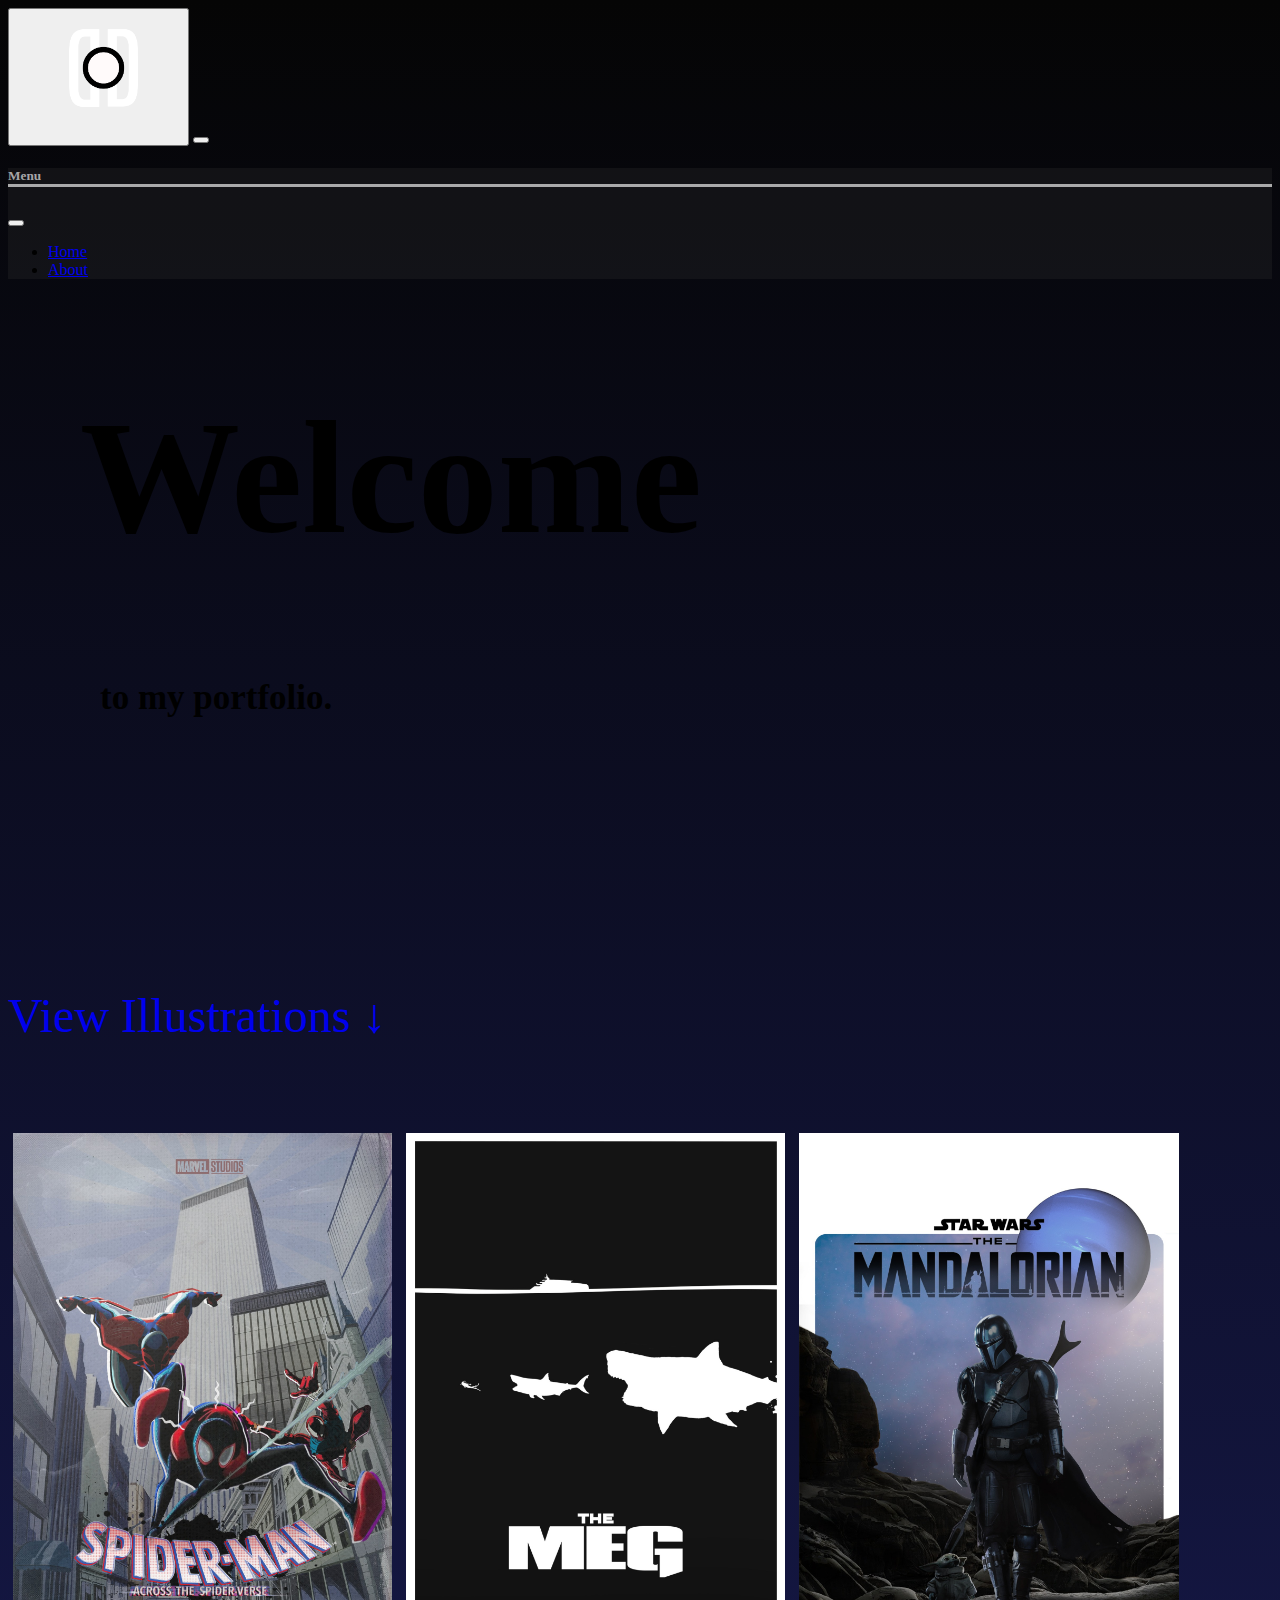
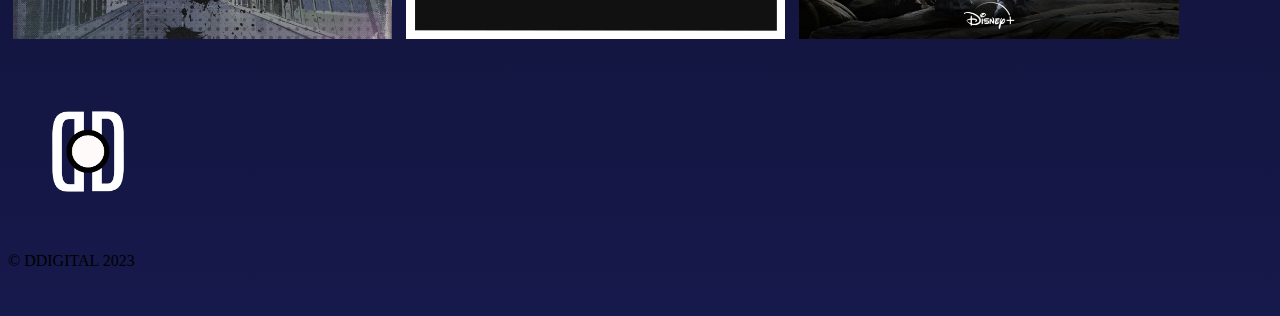
==== index.html @ 47b792e2 "first push to github" ====
<!DOCTYPE html>
<html lang="en">
<head>
    <meta charset="UTF-8">
    <meta http-equiv="X-UA-Compatible" content="IE=edge">
    <meta name="viewport" content="width=device-width, initial-scale=1.0">
    <title>Portfolio</title>
    <link href="https://cdn.jsdelivr.net/npm/bootstrap@5.3.0/dist/css/bootstrap.min.css" rel="stylesheet" integrity="sha384-9ndCyUaIbzAi2FUVXJi0CjmCapSmO7SnpJef0486qhLnuZ2cdeRhO02iuK6FUUVM" crossorigin="anonymous">
    <link rel="stylesheet" href="css/main.css">
</head>
<body>
    <!-- Navidation & Logo -->
    <nav class="navbar navbar-dark bg-transparent" id="welcomepage">
        <div class="container-fluid">
            <button class="button-logo bg-transparent border-0">
            <img class="navbar-logo" href="#welcomepage" src="images/DDIGITAL LOGO.png" alt="DDIGITAL LOGO">
            </button>
            <button class="navbar-toggler" type="button" data-bs-toggle="offcanvas" data-bs-target="#offcanvasDarkNavbar" aria-controls="offcanvasDarkNavbar" aria-label="Toggle navigation">
                <span class="navbar-toggler-icon"></span>
            </button>
            <div class="mainmenu offcanvas offcanvas-end" tabindex="-1" id="offcanvasDarkNavbar" aria-labelledby="offcanvasDarkNavbarLabel">
                <div class="offcanvas-header">
                <h5 class="menu-title" id="mymenu">Menu</h5>
                <button type="button" class="btn-close btn-close-white" data-bs-dismiss="offcanvas" aria-label="Close"></button>
                </div>
                <div class="offcanvas-body">
                <ul class="navbar-nav justify-content-end flex-grow-1 pe-3">
                    <li class="nav-item">
                    <a class="nav-link" aria-current="page" href="index.html">Home</a>
                    </li>
                    <li class="nav-item">
                        <a class="nav-link" href="about.html">About</a>
                    </li>
                </ul>
                </div>
            </div>
        </div>
    </nav>
    <!-- main content -->
    <!-- ILLUSTRATIONS GALLERY FOR **LARGE SCREEN** -->
    <!-- MAIN PAGE -->
        <main class="maincontent">
            <header class="welcome text-white">
                <h1 class="h1">Welcome</h1>
            </header>
            <h2 class="h2 text-white">to my portfolio.</h2>
        </main>
        <div class="illustrations text-center">
            <a href="#myillus" class="view text-white">View Illustrations &darr;</a>
        </div>
    <div class="largescreen">    
        <div id="myillus" class="text-center">
            <img srcset="images/spiderman480.jpg 480w,
                        images/spiderman960.jpg 960w,
                        images/spiderman1440.jpg 1440w"
                    alt="Spiderman: ATSV Concept Cover" class="spiderman">

            <img srcset="images/themegfinals480.jpg 480w,
                        images/themegfinals960.jpg 960w,
                        images/themegfinals1440.jpg 1440w"
                    alt="The Meg Concept Cover" class="themeg">

            <img srcset="images/themanda480.jpg 480w,
                        images/themanda960.jpg 960w,
                        images/themanda1440.jpg 1440w"
            alt="Spiderman: The Mandalorian Concept Cover" class="mandalorian">
        </div>
    </div>
    <!-- ILLUSTRATIONS CAROUSEL FOR **SMALLER SCREEN** -->
    <!-- ALSO MAIN PAGE -->
    <div class="smallerscreen">
        <div id="carouselExample" class="carousel slide">
            <div class="carousel-inner">
              <div class="carousel-item active">
                <img src="images/spiderman960.jpg" class="smallspiderman w-100" alt="Spiderman Concert Poster">
              </div>
              <div class="carousel-item">
                <img src="images/themanda960.jpg" class="smallmandalorian w-100" alt="The Mandalorian Concept Poster">
              </div>
              <div class="carousel-item">
                <img src="images/themegfinals960.jpg" class="smallthemeg w-100" alt="The Meg Concept Poster">
              </div>
            </div>
            <button class="carousel-control-prev" type="button" data-bs-target="#carouselExample" data-bs-slide="prev">
              <span class="carousel-control-prev-icon" aria-hidden="true"></span>
              <span class="visually-hidden">Previous</span>
            </button>
            <button class="carousel-control-next" type="button" data-bs-target="#carouselExample" data-bs-slide="next">
              <span class="carousel-control-next-icon" aria-hidden="true"></span>
              <span class="visually-hidden">Next</span>
            </button>
          </div>
    </div>



<!-- footer -->
<footer class="text-center text-white bg-black">
    <img src="images/DDIGITAL LOGO.png" alt="Official DDigital Logo" class="logofooter">
    <p class="footer">&copy; DDIGITAL 2023</p>
</footer>

    <script src="https://cdn.jsdelivr.net/npm/bootstrap@5.3.0/dist/js/bootstrap.bundle.min.js" integrity="sha384-geWF76RCwLtnZ8qwWowPQNguL3RmwHVBC9FhGdlKrxdiJJigb/j/68SIy3Te4Bkz" crossorigin="anonymous"></script>
</body>
</html>
---- css/main.css ----
*{
    box-sizing: border-box;
}

/* **SMALL SIZE** */

/* Logo and Navigation Bar */
.navbar-logo{
    width:90px;
    max-width:90px;;
}

.mainmenu{
    background-color:rgba(42, 42, 42, 0.32)
}

#mymenu{
    color:rgba(255, 255, 255, 0.642);
    border-bottom:solid;
    border-color: rgba(255, 255, 255, 0.642);
}

.navbar-toggler{
    margin-right:40px;
}

.navbar-logo{
    margin-left:15px;
}

/* Main Content */

body{
    background-image:linear-gradient(to top, rgb(22, 25, 75), rgb(5, 5, 5));
    height: auto;
}

main{
    margin-top:50px;
    text-align: center;
}

.h1{
    font-size:70px;
}

.view{
    visibility:hidden;
}

#carouselExample{
    width:70%;
    margin-right:auto;
    margin-left:auto;
    margin-bottom:50px;
}

.largescreen{
    display:none;
}

/* footer */
.logofooter{
    width: 90px;
    max-width:90px;
    padding-bottom:7px;
    padding-top:30px;
}

.footer{
    padding-bottom:30px;
}

/* **DEFAULT SIZY** */

@media screen and (min-width:800px) {
    .navbar-logo{
        width:145px;
        max-width:145px;
        margin-left:15px;
    }

    .navbar-toggler{
        margin-right:40px;
    }    

    .mainmenu{
        background-color:rgba(42, 42, 42, 0.32)
    }
    
    #mymenu{
        color:rgba(255, 255, 255, 0.642);
        border-bottom:solid;
        border-color: rgba(255, 255, 255, 0.642);
    }
    
    /* Main Content */
    
    body{
        background-image:linear-gradient(to top, rgb(22, 25, 75), rgb(5, 5, 5));
        height: auto;
    }
    
    main{
        margin-top:50px;
        text-align: justify;
        margin-left:72px;
    }
    
    .h1{
        font-size:160px;
    }

    .h2{
        font-size:35px;
        margin-left:20px; 
        margin-bottom:270px; 
    }

    .view{
        visibility: visible;
        font-size: 48px;
        text-decoration: none;
        font-weight:500;
    }

    .view:hover{
        text-decoration: underline;
    }

    img{
        width:30%;
        max-width:100%;
        margin:5px;
        margin-bottom:20px;
    }

    .mandalorian, .spiderman, .themeg{
        margin-top:90px;
    }

    .smallerscreen{
        display: none;
    }

    .largescreen{
        display: block;
    }

    /* footer */
    .logofooter{
        width:150px;
        max-width:150px;
        padding-bottom:7px;
        padding-top:30px;
    }
    
    .footer{
        padding-bottom:30px;
    }
}
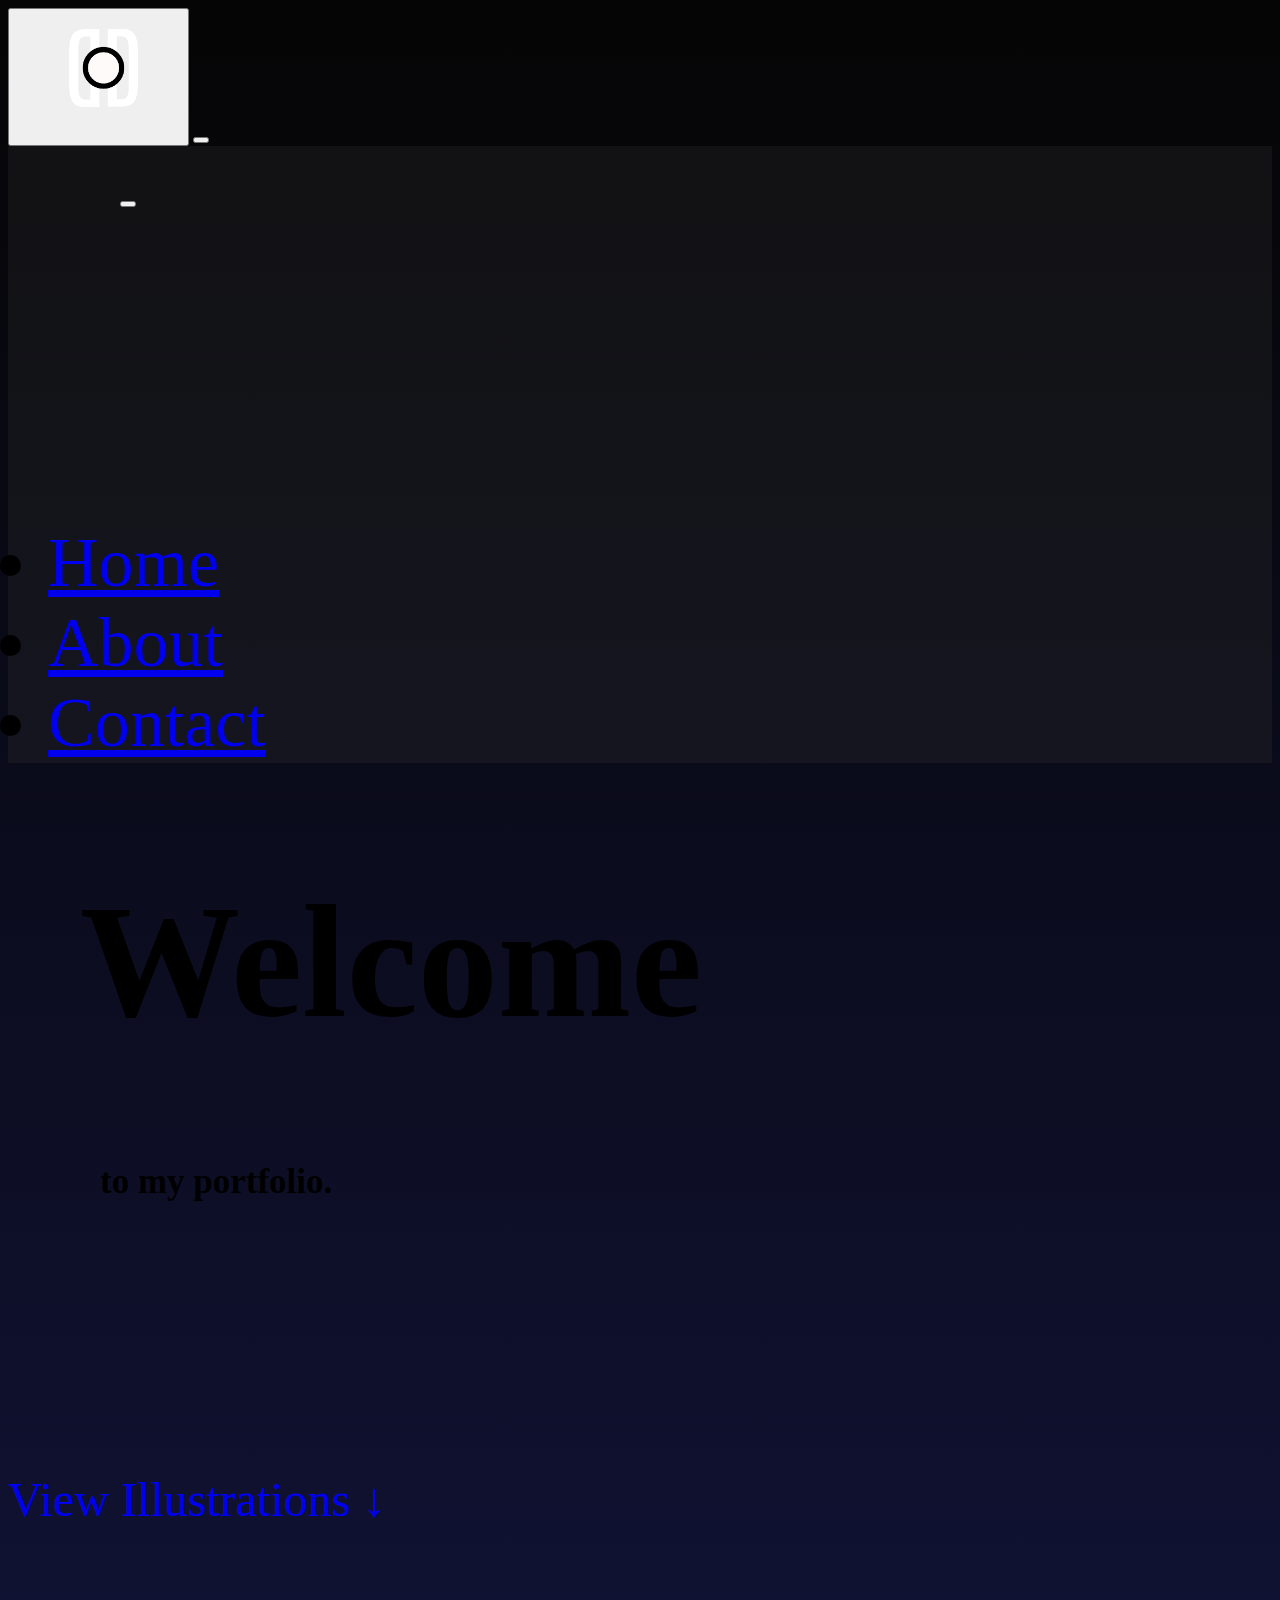
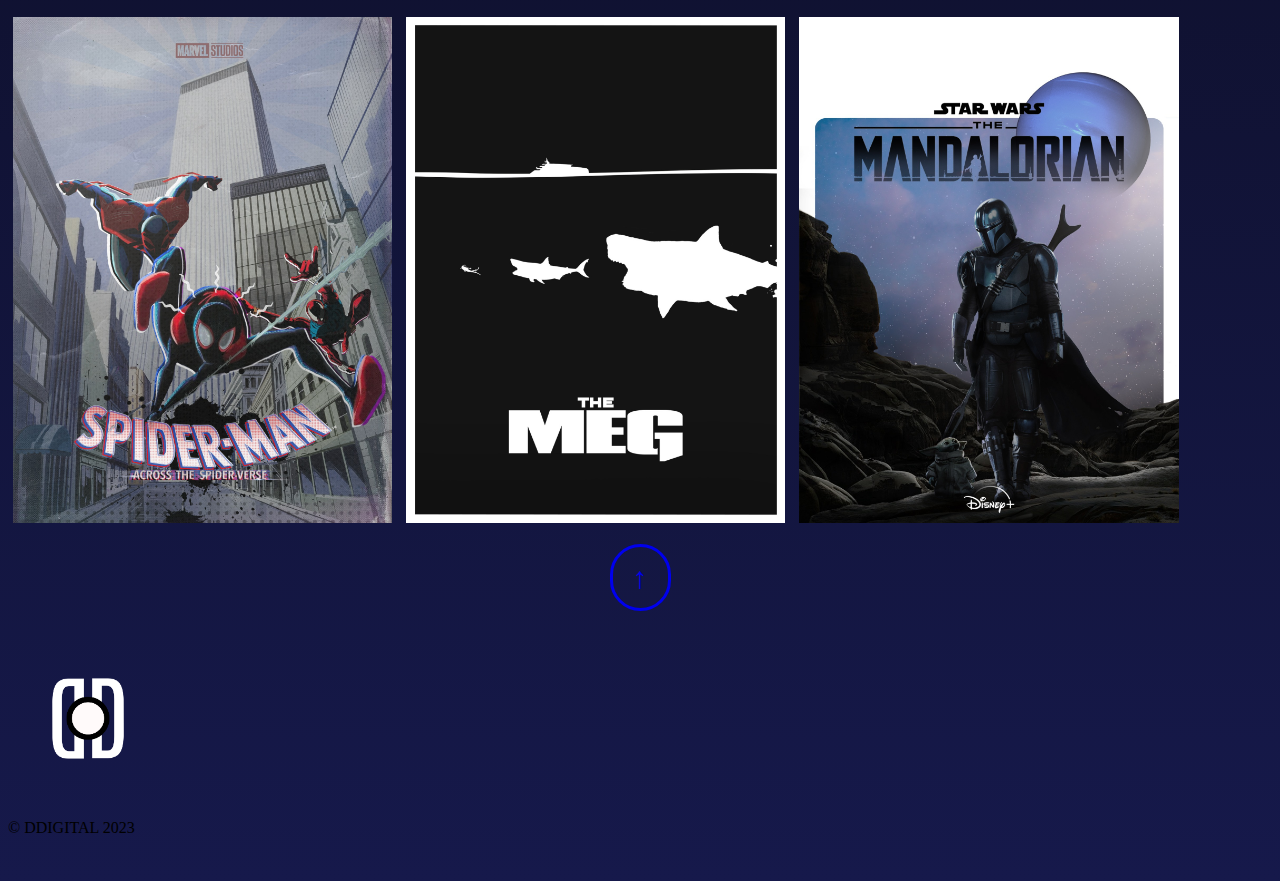
==== commit 4f3d4655: "finishing welcome page" ====
--- a/index.html
+++ b/index.html
@@ -9,29 +9,29 @@
     <link rel="stylesheet" href="css/main.css">
 </head>
 <body>
-    <!-- Navidation & Logo -->
+    <!-- Navigation & Logo -->
     <nav class="navbar navbar-dark bg-transparent" id="welcomepage">
         <div class="container-fluid">
             <button class="button-logo bg-transparent border-0">
             <img class="navbar-logo" href="#welcomepage" src="images/DDIGITAL LOGO.png" alt="DDIGITAL LOGO">
             </button>
-            <button class="navbar-toggler" type="button" data-bs-toggle="offcanvas" data-bs-target="#offcanvasDarkNavbar" aria-controls="offcanvasDarkNavbar" aria-label="Toggle navigation">
+            <button class="menubars border-0 navbar-toggler" type="button" data-bs-toggle="offcanvas" data-bs-target="#offcanvasDarkNavbar" aria-controls="offcanvasDarkNavbar" aria-label="Toggle navigation">
                 <span class="navbar-toggler-icon"></span>
             </button>
-            <div class="mainmenu offcanvas offcanvas-end" tabindex="-1" id="offcanvasDarkNavbar" aria-labelledby="offcanvasDarkNavbarLabel">
-                <div class="offcanvas-header">
-                <h5 class="menu-title" id="mymenu">Menu</h5>
-                <button type="button" class="btn-close btn-close-white" data-bs-dismiss="offcanvas" aria-label="Close"></button>
-                </div>
-                <div class="offcanvas-body">
-                <ul class="navbar-nav justify-content-end flex-grow-1 pe-3">
-                    <li class="nav-item">
-                    <a class="nav-link" aria-current="page" href="index.html">Home</a>
-                    </li>
-                    <li class="nav-item">
-                        <a class="nav-link" href="about.html">About</a>
-                    </li>
-                </ul>
+            <div class="mainmenu bg-transparent offcanvas offcanvas-end" id="offcanvasDarkNavbar" aria-labelledby="offcanvasDarkNavbarLabel">
+                <button type="button" class="x btn-close btn-close-white" data-bs-dismiss="offcanvas" aria-label="Close"></button>
+                <div class="popup offcanvas-body">
+                    <ul class="menuclick color-white navbar-nav ">
+                        <li class="homepage nav-item">
+                        <a class="homelink nav-link" aria-current="page" href="index.html">Home</a>
+                        </li>
+                        <li class="aboutpage nav-item">
+                            <a class="aboutlink nav-link" href="about.html">About</a>
+                        </li>
+                        <li class="contactpage nav-item">
+                            <a class="contactlink nav-link" href="contact.html">Contact</a>
+                        </li>
+                    </ul>
                 </div>
             </div>
         </div>
@@ -49,7 +49,7 @@
             <a href="#myillus" class="view text-white">View Illustrations &darr;</a>
         </div>
     <div class="largescreen">    
-        <div id="myillus" class="text-center">
+        <div id="myillus" class="illustrate text-center">
             <img srcset="images/spiderman480.jpg 480w,
                         images/spiderman960.jpg 960w,
                         images/spiderman1440.jpg 1440w"
@@ -65,6 +65,9 @@
                         images/themanda1440.jpg 1440w"
             alt="Spiderman: The Mandalorian Concept Cover" class="mandalorian">
         </div>
+    </div>
+    <div class="back2top">
+        <a href="#welcomepage" class="backup text-white ">&uarr;</a>
     </div>
     <!-- ILLUSTRATIONS CAROUSEL FOR **SMALLER SCREEN** -->
     <!-- ALSO MAIN PAGE -->
@@ -91,13 +94,10 @@
             </button>
           </div>
     </div>
-
-
-
 <!-- footer -->
 <footer class="text-center text-white bg-black">
     <img src="images/DDIGITAL LOGO.png" alt="Official DDigital Logo" class="logofooter">
-    <p class="footer">&copy; DDIGITAL 2023</p>
+    <p class="footerp">&copy; DDIGITAL 2023</p>
 </footer>
 
     <script src="https://cdn.jsdelivr.net/npm/bootstrap@5.3.0/dist/js/bootstrap.bundle.min.js" integrity="sha384-geWF76RCwLtnZ8qwWowPQNguL3RmwHVBC9FhGdlKrxdiJJigb/j/68SIy3Te4Bkz" crossorigin="anonymous"></script>
--- a/css/main.css
+++ b/css/main.css
@@ -71,7 +71,7 @@
     padding-bottom:30px;
 }
 
-/* **DEFAULT SIZY** */
+/* **DEFAULT SIZE** */
 
 @media screen and (min-width:800px) {
     .navbar-logo{
@@ -106,6 +106,20 @@
         text-align: justify;
         margin-left:72px;
     }
+
+    .menuclick{
+        font-size:70px;
+        font-weight:500;
+        margin-top:315px;
+        margin-right:33px;
+        align-items:flex-end;
+    }
+
+    .x{
+        font-size:22px;
+        margin-top:55px;
+        margin-left:112px;
+    }
     
     .h1{
         font-size:160px;
@@ -128,6 +142,10 @@
         text-decoration: underline;
     }
 
+    .illustrate{
+        margin-bottom:14px;
+    }
+
     img{
         width:30%;
         max-width:100%;
@@ -147,6 +165,21 @@
         display: block;
     }
 
+    .backup{
+        border:solid;
+        border-radius:100px;
+        padding-top:14px;
+        padding-bottom:14px;
+        padding-left:20px;
+        padding-right:20px;
+        text-decoration: none;
+        font-size: 30px;
+    }
+
+    .back2top{
+        text-align: center;
+    }
+
     /* footer */
     .logofooter{
         width:150px;
@@ -155,7 +188,10 @@
         padding-top:30px;
     }
     
-    .footer{
-        padding-bottom:30px;
+    footer{
+        margin-top:35px;
+        padding-bottom:20px;
     }
 }
+
+
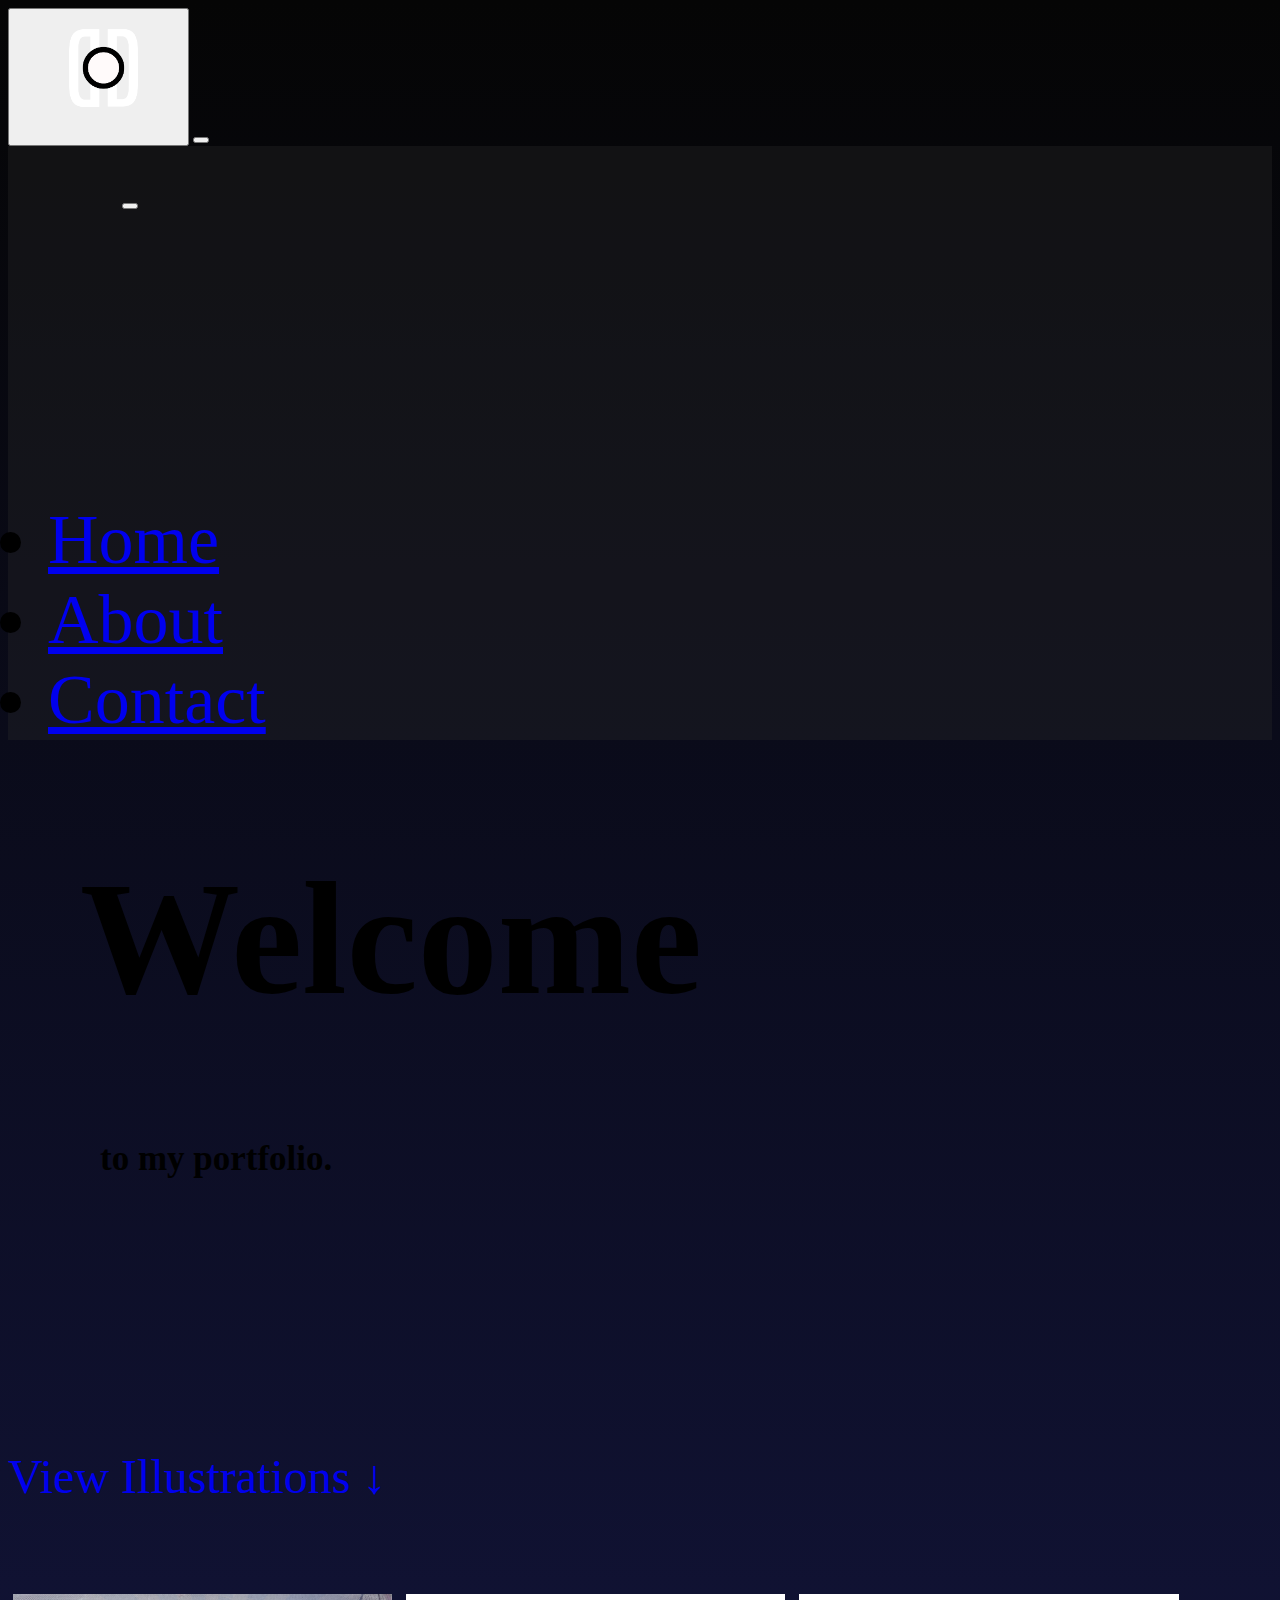
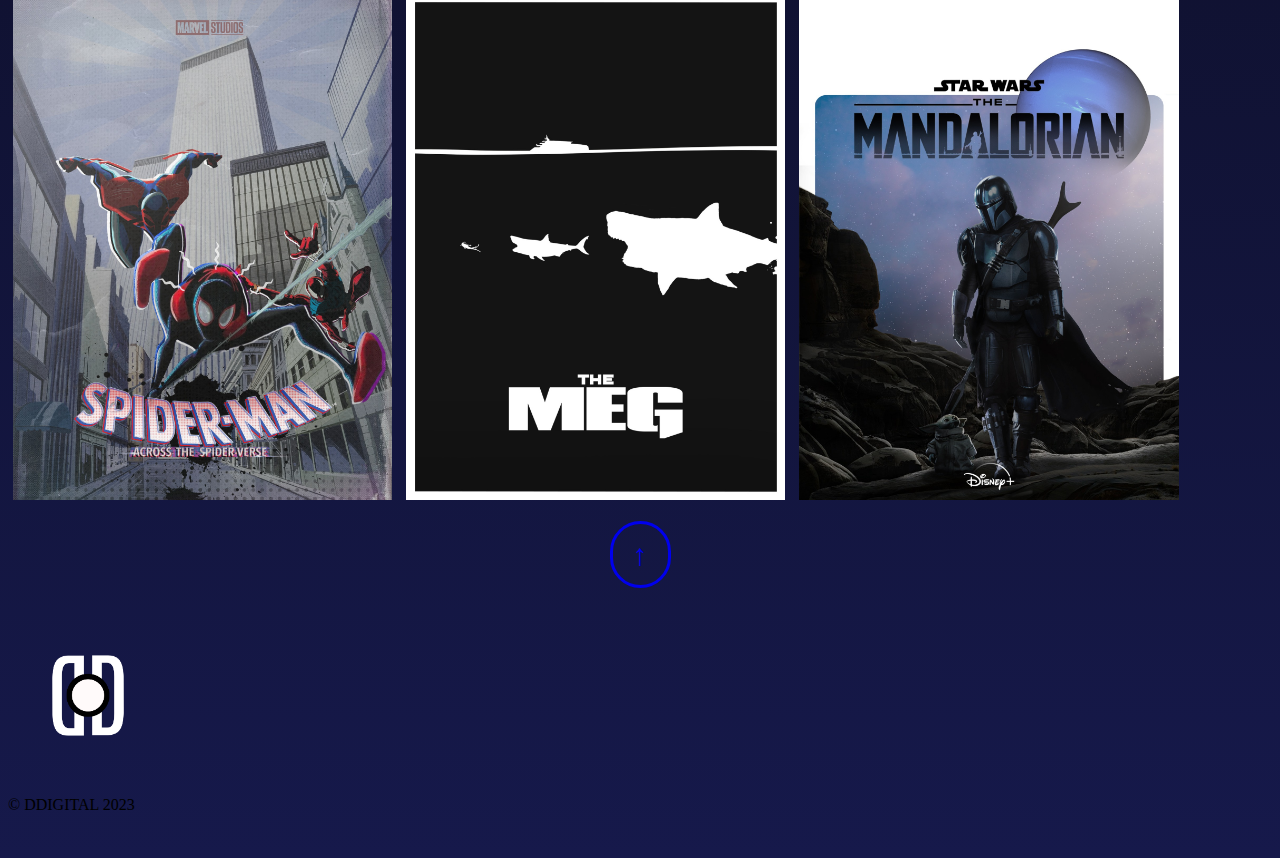
==== commit 97e17c97: "working on about page" ====
--- a/index.html
+++ b/index.html
@@ -4,7 +4,7 @@
     <meta charset="UTF-8">
     <meta http-equiv="X-UA-Compatible" content="IE=edge">
     <meta name="viewport" content="width=device-width, initial-scale=1.0">
-    <title>Portfolio</title>
+    <title>Portfolio Welcome Page</title>
     <link href="https://cdn.jsdelivr.net/npm/bootstrap@5.3.0/dist/css/bootstrap.min.css" rel="stylesheet" integrity="sha384-9ndCyUaIbzAi2FUVXJi0CjmCapSmO7SnpJef0486qhLnuZ2cdeRhO02iuK6FUUVM" crossorigin="anonymous">
     <link rel="stylesheet" href="css/main.css">
 </head>
@@ -18,7 +18,7 @@
             <button class="menubars border-0 navbar-toggler" type="button" data-bs-toggle="offcanvas" data-bs-target="#offcanvasDarkNavbar" aria-controls="offcanvasDarkNavbar" aria-label="Toggle navigation">
                 <span class="navbar-toggler-icon"></span>
             </button>
-            <div class="mainmenu bg-transparent offcanvas offcanvas-end" id="offcanvasDarkNavbar" aria-labelledby="offcanvasDarkNavbarLabel">
+            <div class="mainmenu bg-transparent border-0 offcanvas offcanvas-end" id="offcanvasDarkNavbar" aria-labelledby="offcanvasDarkNavbarLabel">
                 <button type="button" class="x btn-close btn-close-white" data-bs-dismiss="offcanvas" aria-label="Close"></button>
                 <div class="popup offcanvas-body">
                     <ul class="menuclick color-white navbar-nav ">
@@ -51,18 +51,18 @@
     <div class="largescreen">    
         <div id="myillus" class="illustrate text-center">
             <img srcset="images/spiderman480.jpg 480w,
-                        images/spiderman960.jpg 960w,
-                        images/spiderman1440.jpg 1440w"
+                         images/spiderman960.jpg 960w,
+                         images/spiderman1440.jpg 1440w"
                     alt="Spiderman: ATSV Concept Cover" class="spiderman">
 
             <img srcset="images/themegfinals480.jpg 480w,
-                        images/themegfinals960.jpg 960w,
-                        images/themegfinals1440.jpg 1440w"
+                         images/themegfinals960.jpg 960w,
+                         images/themegfinals1440.jpg 1440w"
                     alt="The Meg Concept Cover" class="themeg">
 
             <img srcset="images/themanda480.jpg 480w,
-                        images/themanda960.jpg 960w,
-                        images/themanda1440.jpg 1440w"
+                         images/themanda960.jpg 960w,
+                         images/themanda1440.jpg 1440w"
             alt="Spiderman: The Mandalorian Concept Cover" class="mandalorian">
         </div>
     </div>
@@ -100,6 +100,6 @@
     <p class="footerp">&copy; DDIGITAL 2023</p>
 </footer>
 
-    <script src="https://cdn.jsdelivr.net/npm/bootstrap@5.3.0/dist/js/bootstrap.bundle.min.js" integrity="sha384-geWF76RCwLtnZ8qwWowPQNguL3RmwHVBC9FhGdlKrxdiJJigb/j/68SIy3Te4Bkz" crossorigin="anonymous"></script>
+<script src="https://cdn.jsdelivr.net/npm/bootstrap@5.3.0/dist/js/bootstrap.bundle.min.js" integrity="sha384-geWF76RCwLtnZ8qwWowPQNguL3RmwHVBC9FhGdlKrxdiJJigb/j/68SIy3Te4Bkz" crossorigin="anonymous"></script>
 </body>
 </html>--- a/css/main.css
+++ b/css/main.css
@@ -46,6 +46,25 @@
 
 .view{
     visibility:hidden;
+}
+
+.back2top{
+    display:none;
+}
+
+
+.menuclick{
+    font-size:70px;
+    font-weight:500;
+    margin-top:315px;
+    margin-right:33px;
+    align-items:flex-end;
+}
+
+.x{
+    font-size:22px;
+    margin-top:25px;
+    margin-left:250px;
 }
 
 #carouselExample{
@@ -67,7 +86,7 @@
     padding-top:30px;
 }
 
-.footer{
+footer{
     padding-bottom:30px;
 }
 
@@ -110,15 +129,15 @@
     .menuclick{
         font-size:70px;
         font-weight:500;
-        margin-top:315px;
+        margin-top:290px;
         margin-right:33px;
         align-items:flex-end;
     }
 
     .x{
         font-size:22px;
-        margin-top:55px;
-        margin-left:112px;
+        margin-top:57px;
+        margin-left:114px;
     }
     
     .h1{
@@ -177,7 +196,8 @@
     }
 
     .back2top{
-        text-align: center;
+        display:block;
+        text-align:center;
     }
 
     /* footer */
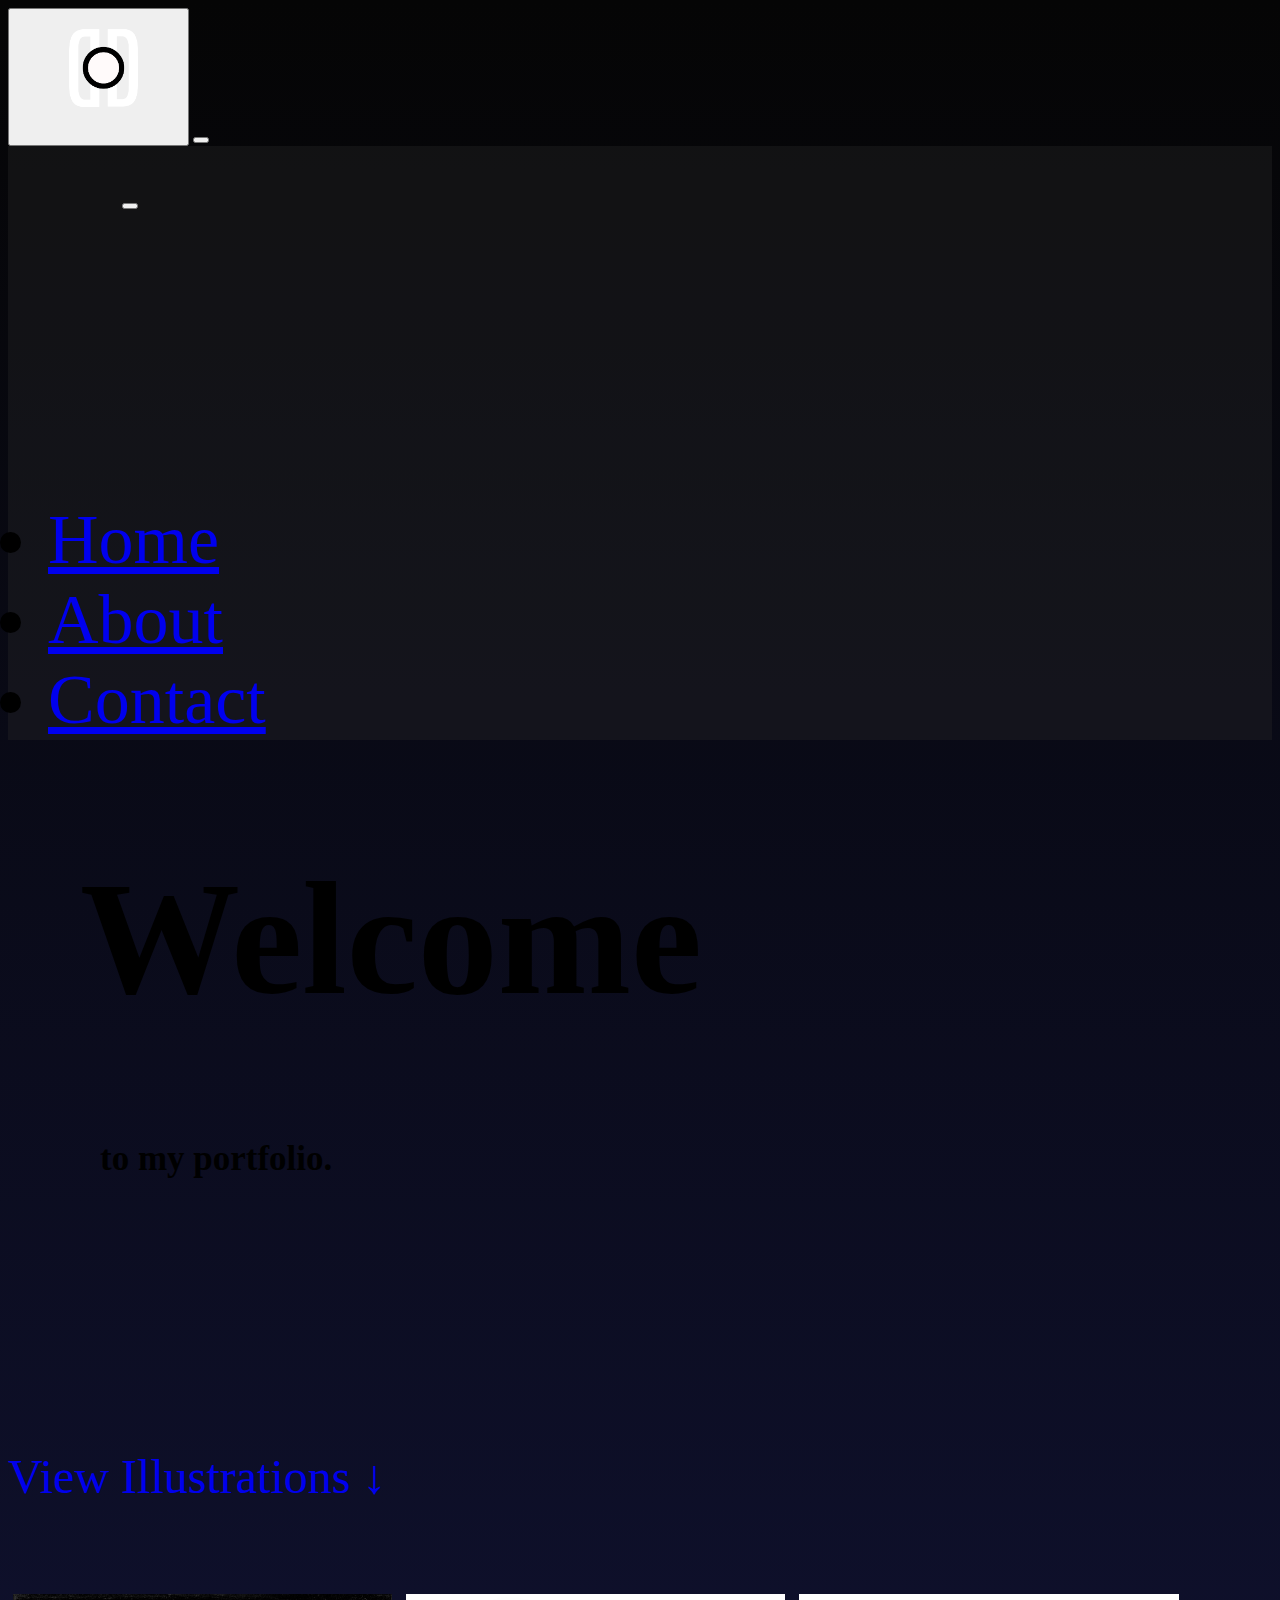
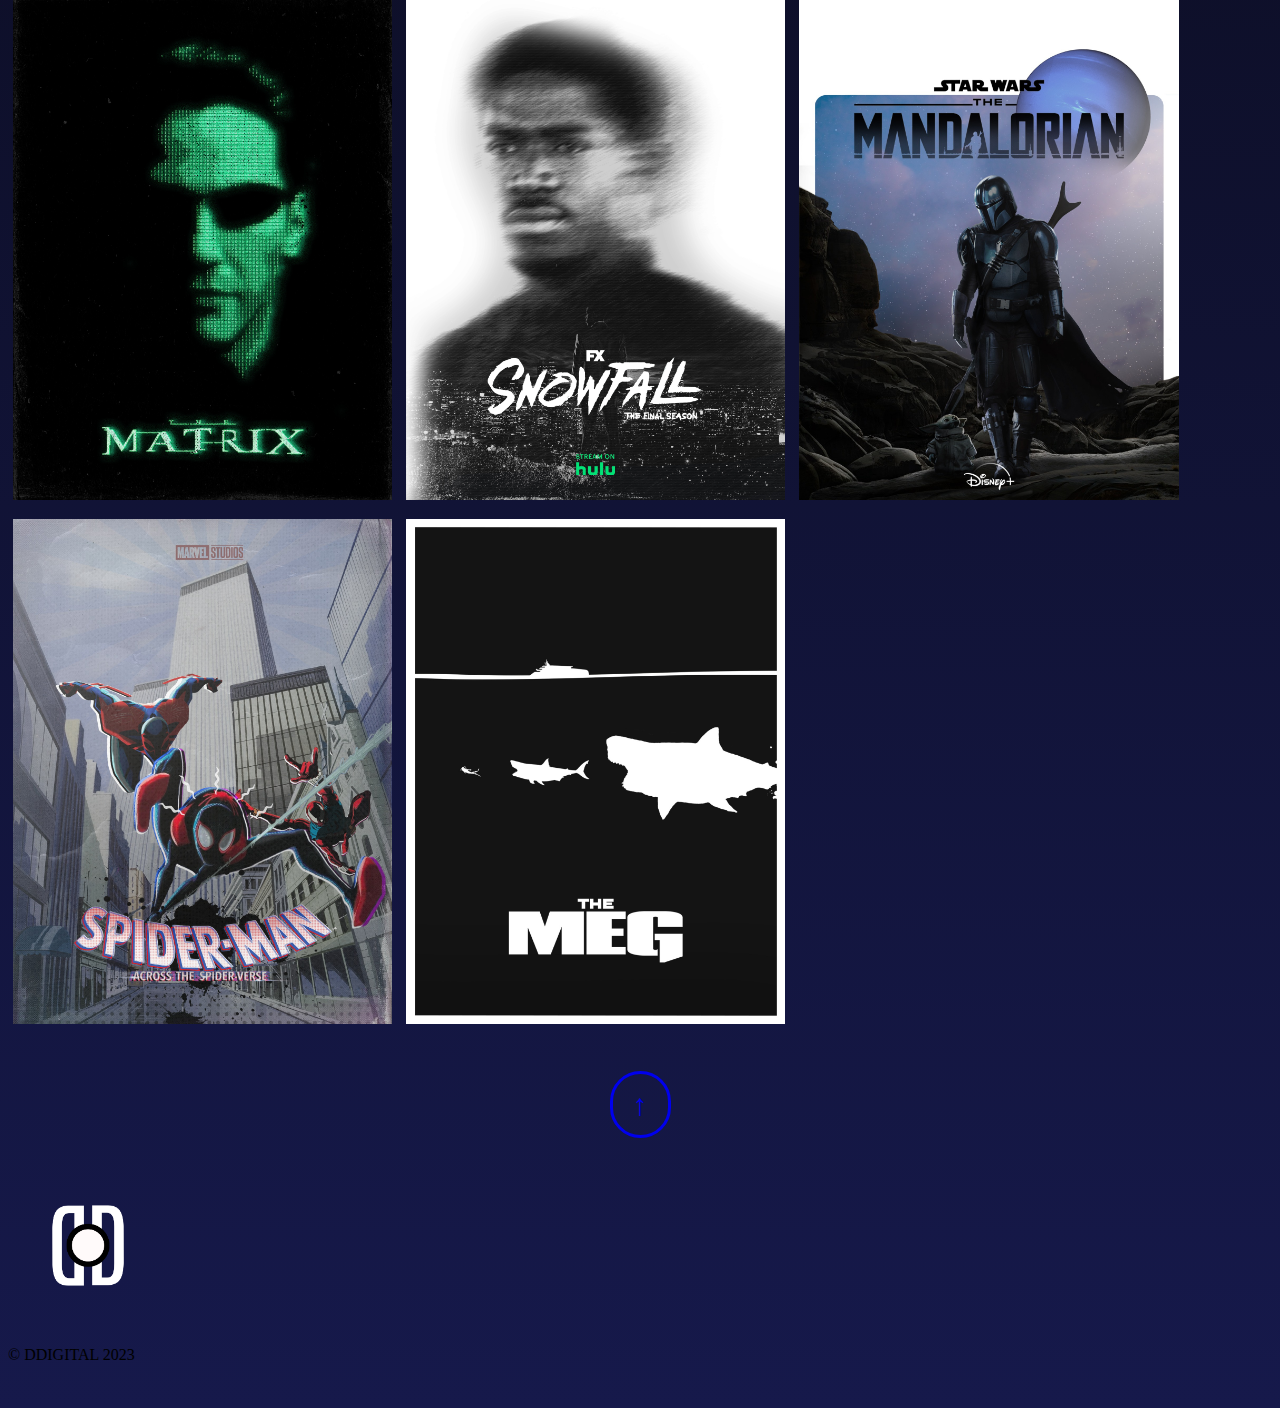
==== commit fe6b162c: "updating portfolio" ====
--- a/index.html
+++ b/index.html
@@ -13,12 +13,12 @@
     <nav class="navbar navbar-dark bg-transparent" id="welcomepage">
         <div class="container-fluid">
             <button class="button-logo bg-transparent border-0">
-            <img class="navbar-logo" href="#welcomepage" src="images/DDIGITAL LOGO.png" alt="DDIGITAL LOGO">
+            <img src="images/ddigital-logo.png" class="navbar-logo" alt="DDIGITAL LOGO">
             </button>
             <button class="menubars border-0 navbar-toggler" type="button" data-bs-toggle="offcanvas" data-bs-target="#offcanvasDarkNavbar" aria-controls="offcanvasDarkNavbar" aria-label="Toggle navigation">
                 <span class="navbar-toggler-icon"></span>
             </button>
-            <div class="mainmenu bg-transparent border-0 offcanvas offcanvas-end" id="offcanvasDarkNavbar" aria-labelledby="offcanvasDarkNavbarLabel">
+            <div class="mainmenu bg-transparent border-0 offcanvas offcanvas-end" id="offcanvasDarkNavbar">
                 <button type="button" class="x btn-close btn-close-white" data-bs-dismiss="offcanvas" aria-label="Close"></button>
                 <div class="popup offcanvas-body">
                     <ul class="menuclick color-white navbar-nav ">
@@ -50,20 +50,44 @@
         </div>
     <div class="largescreen">    
         <div id="myillus" class="illustrate text-center">
-            <img srcset="images/spiderman480.jpg 480w,
+
+            <img src="images/matrixwb480.jpg"
+                 srcset="images/matrixwb480.jpg 480w,
+                         images/matrixwb960.jpg 960w,
+                         images/matrixwb1440.jpg 1440w"
+                 sizes="800vw"
+                 alt="The Matrix Concept Cover" class="reeves">
+
+            <img src="images/snowfallfx480.jpg"
+                 srcset="images/snowfallfx480.jpg 480w,
+                         images/snowfallfx960.jpg 960w,
+                         images/snowfallfx1440.jpg 1440w"
+                sizes="800vw"
+                alt="Snowfall Concept Cover" class="snowfall">
+            
+            <img src="images/themanda480.jpg"
+                 srcset="images/themanda480.jpg 480w,
+                         images/themanda960.jpg 960w,
+                         images/themanda1440.jpg 1440w"
+                 sizes="800vw"
+                 alt="Spiderman: The Mandalorian Concept Cover" class="mandalorian">
+
+            <img src="images/spiderman480.jpg"
+                 srcset="images/spiderman480.jpg 480w,
                          images/spiderman960.jpg 960w,
                          images/spiderman1440.jpg 1440w"
-                    alt="Spiderman: ATSV Concept Cover" class="spiderman">
+                 sizes="800vw"
+                 alt="Spiderman: ATSV Concept Cover" class="spiderman">
 
-            <img srcset="images/themegfinals480.jpg 480w,
+            <img src="images/themegfinals480.jpg"
+                 srcset="images/themegfinals480.jpg 480w,
                          images/themegfinals960.jpg 960w,
                          images/themegfinals1440.jpg 1440w"
-                    alt="The Meg Concept Cover" class="themeg">
+                 sizes="800vw"
+                 alt="The Meg Concept Cover" class="themeg">
 
-            <img srcset="images/themanda480.jpg 480w,
-                         images/themanda960.jpg 960w,
-                         images/themanda1440.jpg 1440w"
-            alt="Spiderman: The Mandalorian Concept Cover" class="mandalorian">
+            
+            
         </div>
     </div>
     <div class="back2top">
@@ -71,7 +95,7 @@
     </div>
     <!-- ILLUSTRATIONS CAROUSEL FOR **SMALLER SCREEN** -->
     <!-- ALSO MAIN PAGE -->
-    <div class="smallerscreen">
+    <div class="smallerscreen" role="main">
         <div id="carouselExample" class="carousel slide">
             <div class="carousel-inner">
               <div class="carousel-item active">
@@ -96,7 +120,7 @@
     </div>
 <!-- footer -->
 <footer class="text-center text-white bg-black">
-    <img src="images/DDIGITAL LOGO.png" alt="Official DDigital Logo" class="logofooter">
+    <img src="images/ddigital-logo.png" alt="Official DDigital Logo" class="logofooter">
     <p class="footerp">&copy; DDIGITAL 2023</p>
 </footer>
 
--- a/css/main.css
+++ b/css/main.css
@@ -46,6 +46,10 @@
 
 .view{
     visibility:hidden;
+}
+
+.snowfall, .reeves, .mandalorian /*top 3 center images for margin-top */ {
+    margin-top:90px;
 }
 
 .back2top{
@@ -172,8 +176,8 @@
         margin-bottom:20px;
     }
 
-    .mandalorian, .spiderman, .themeg{
-        margin-top:90px;
+    .mandalorian, .spiderman, .themeg, .snowfall, .reeves{
+        margin-bottom:10px;
     }
 
     .smallerscreen{
@@ -198,6 +202,7 @@
     .back2top{
         display:block;
         text-align:center;
+        margin-top:50px;
     }
 
     /* footer */
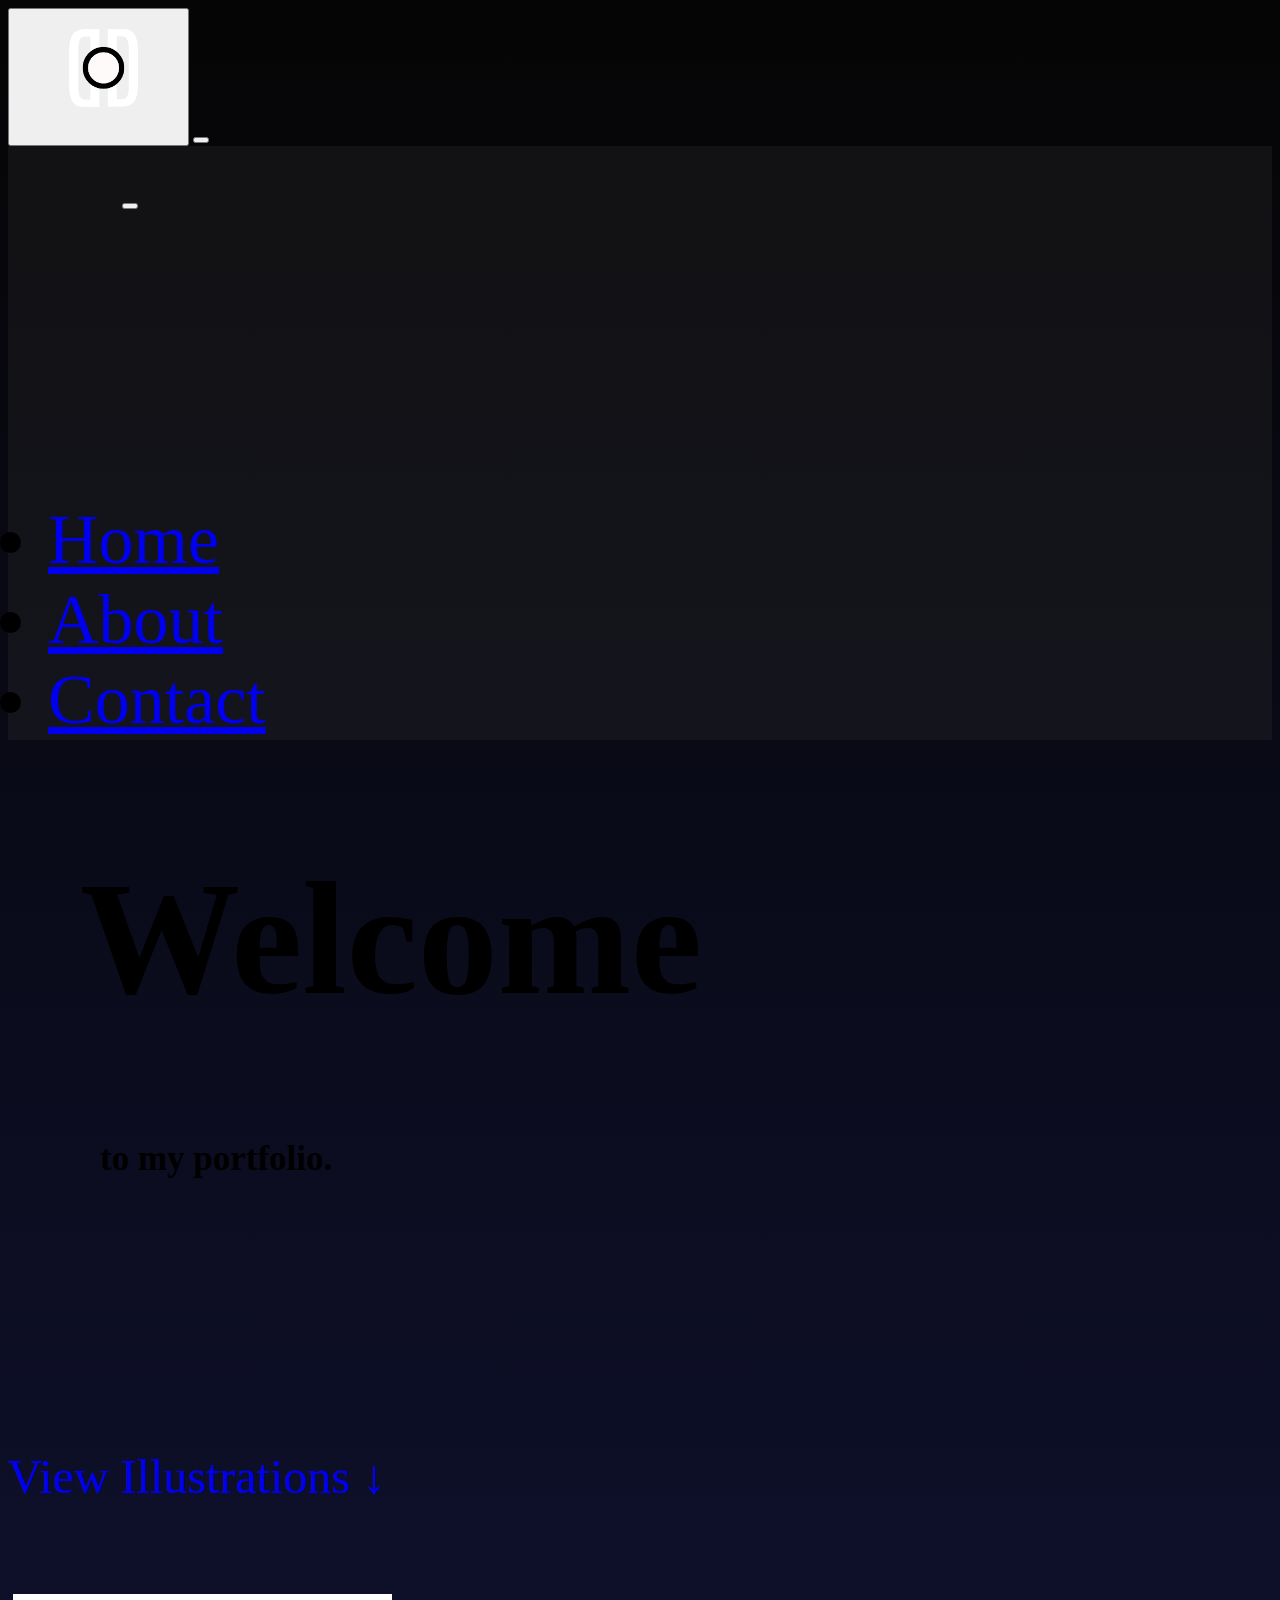
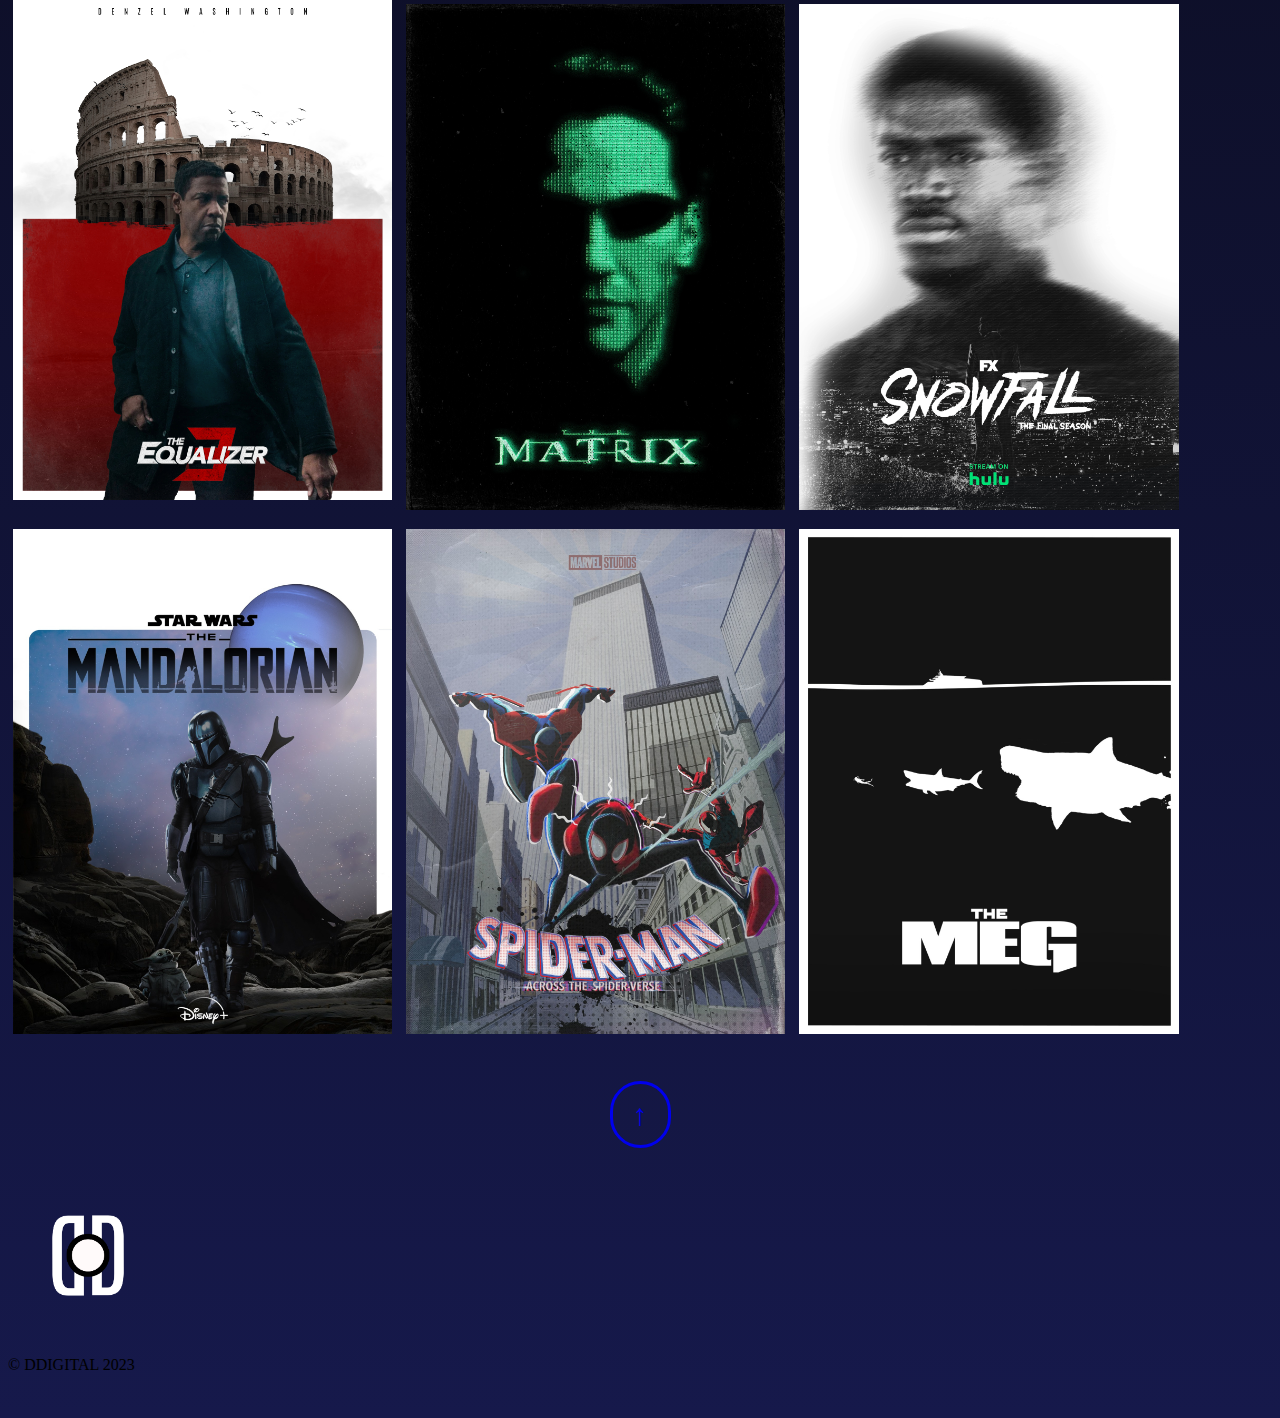
==== commit d7ff6ec7: "updating portfolio again (adding illustration)" ====
--- a/index.html
+++ b/index.html
@@ -50,6 +50,14 @@
         </div>
     <div class="largescreen">    
         <div id="myillus" class="illustrate text-center">
+            
+
+            <img src="images/equalizer3480.jpg"
+                 srcset="images/equalizer3480.jpg 480w,
+                         images/equalizer3960.jpg 960w,
+                         images/equalizer31440.jpg 1440w"
+                 sizes="800vw"
+                 alt="The Equalizer 3 Concept Cover" class="denzel">
 
             <img src="images/matrixwb480.jpg"
                  srcset="images/matrixwb480.jpg 480w,
--- a/css/main.css
+++ b/css/main.css
@@ -48,7 +48,7 @@
     visibility:hidden;
 }
 
-.snowfall, .reeves, .mandalorian /*top 3 center images for margin-top */ {
+.snowfall, .reeves, .denzel /*top 3 center images for margin-top */ {
     margin-top:90px;
 }
 
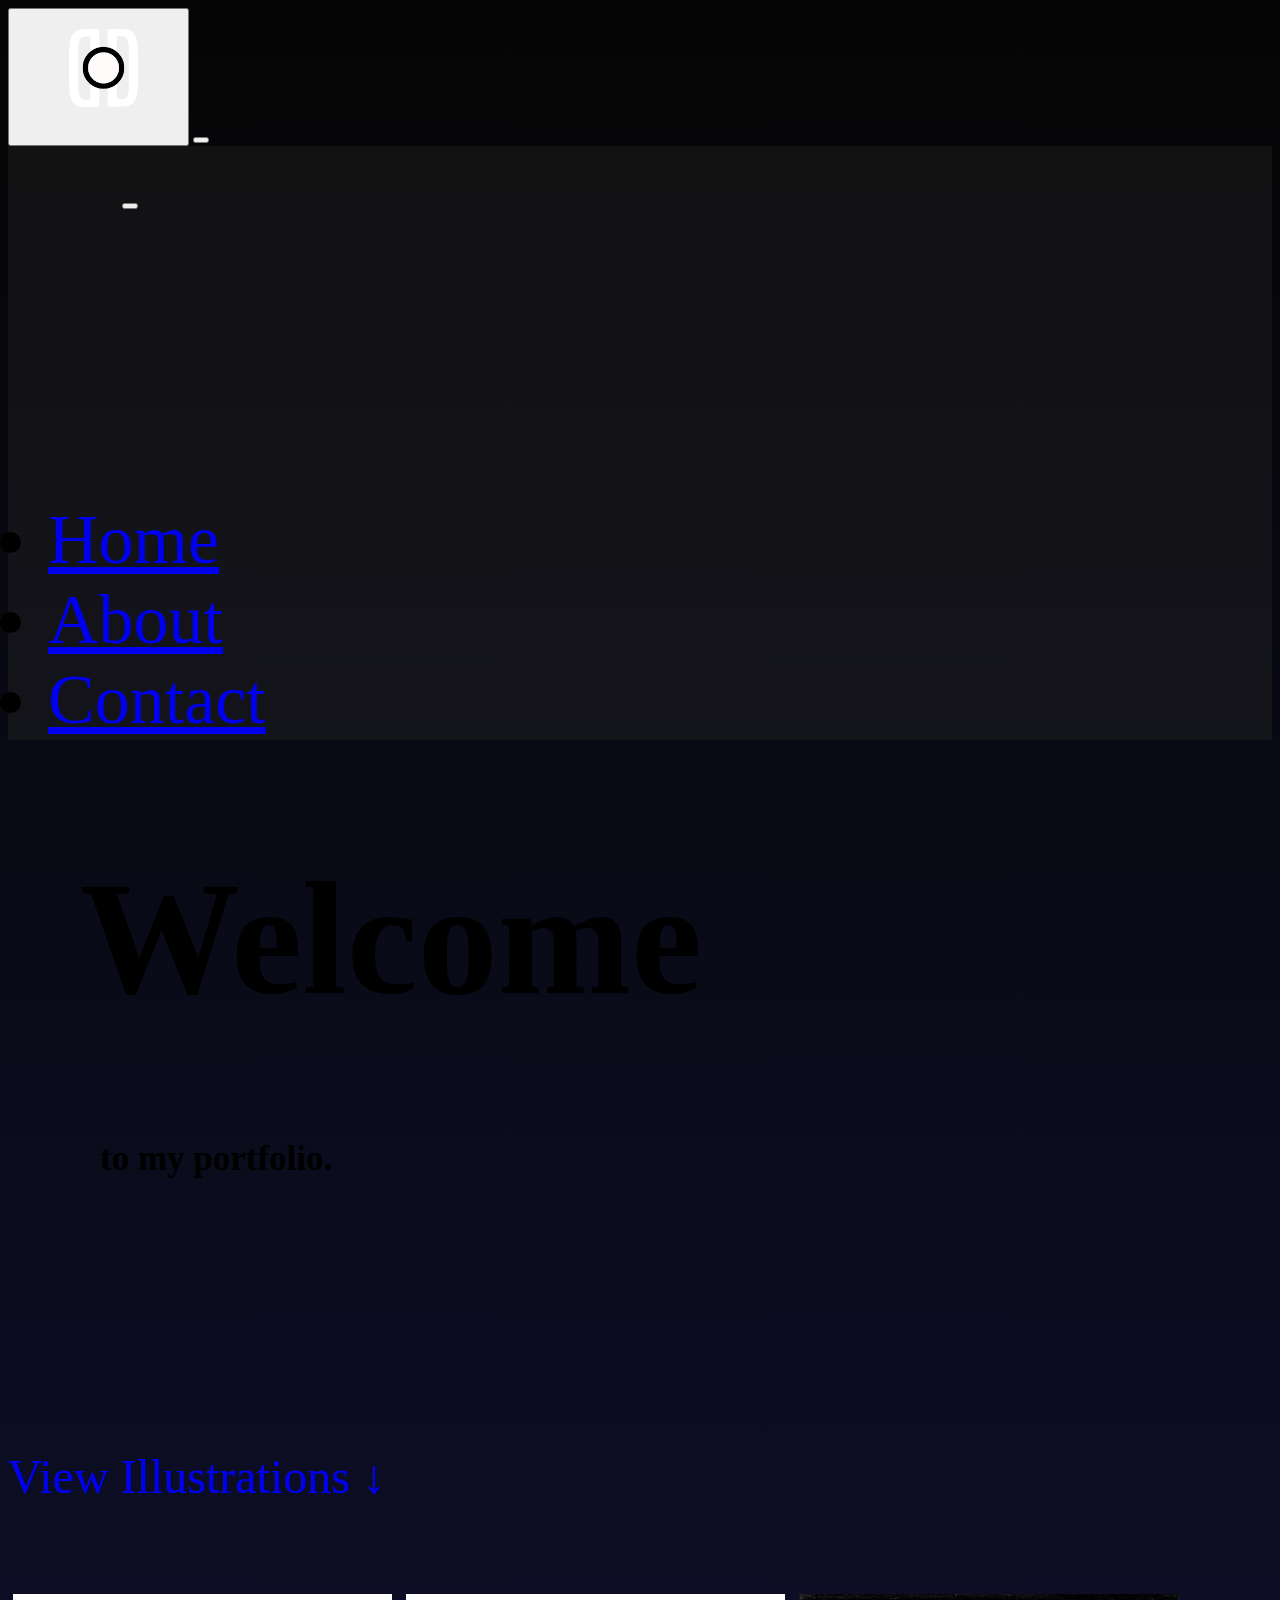
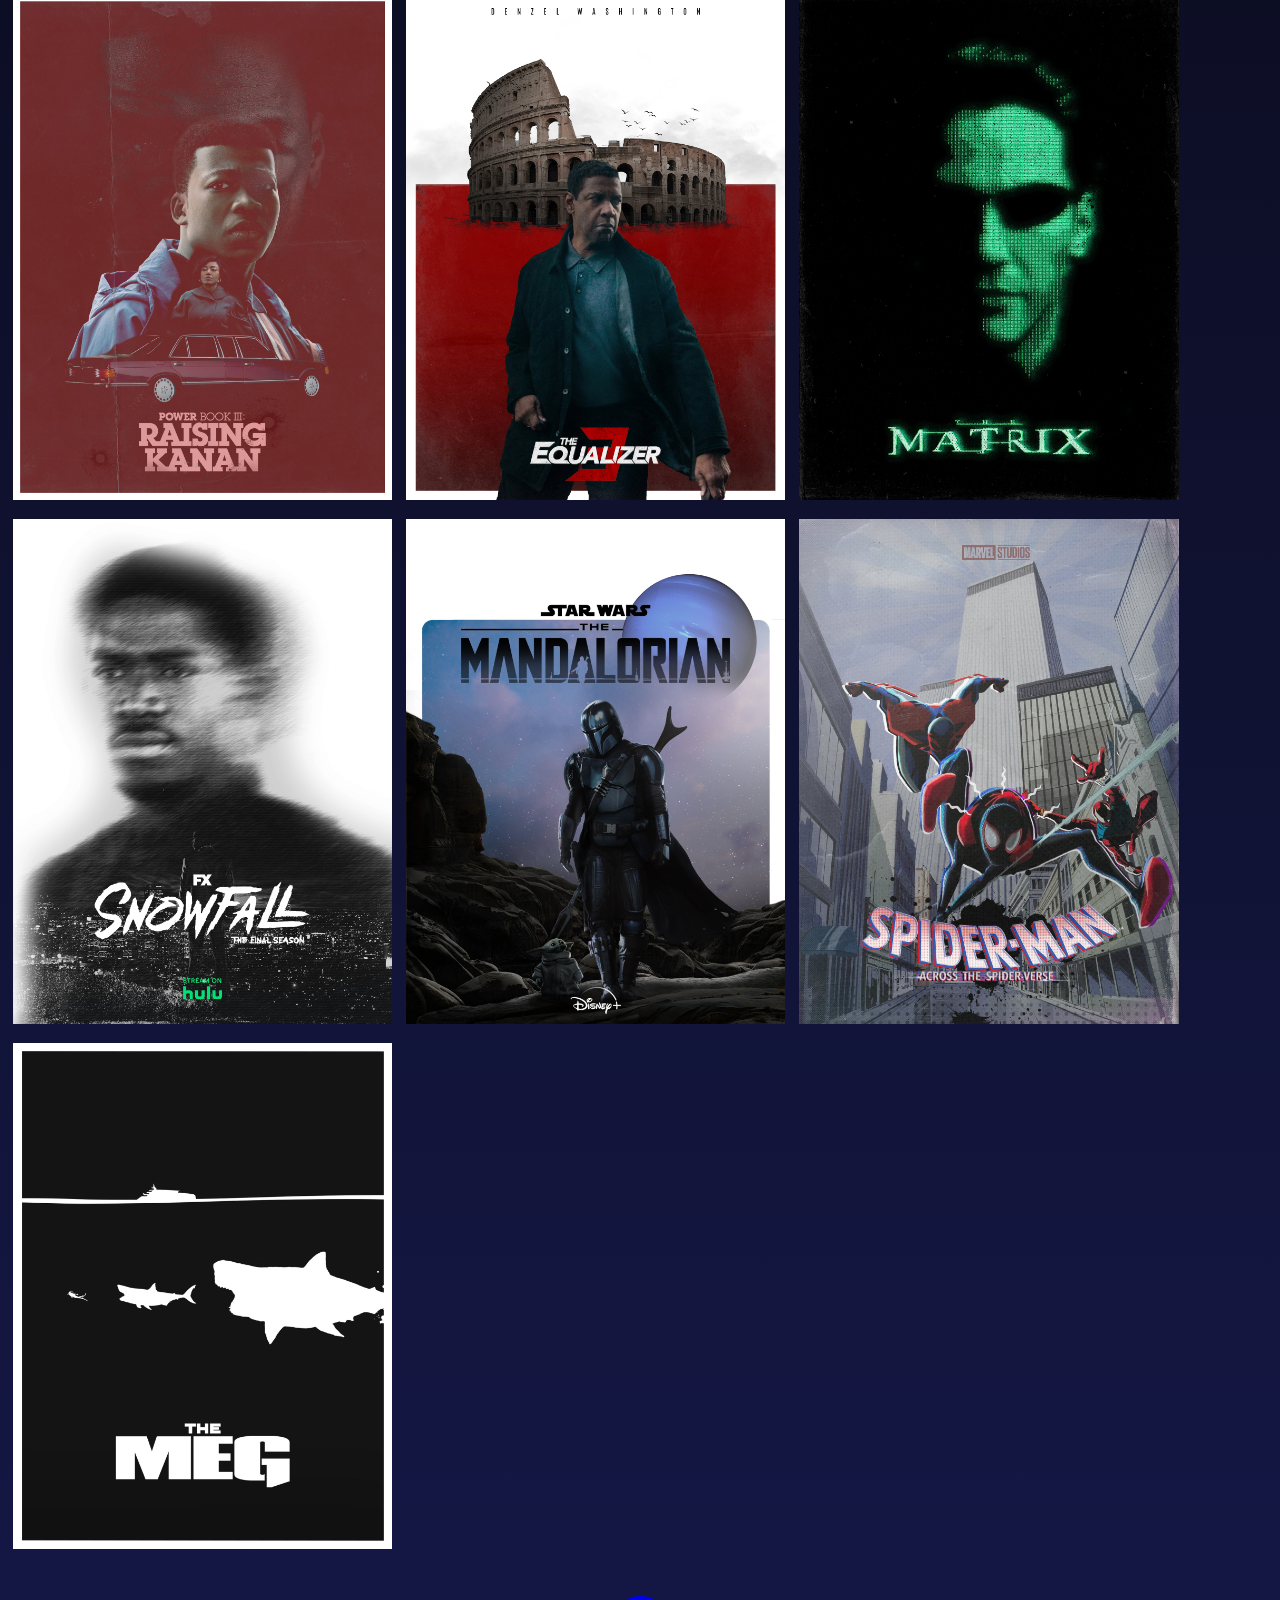
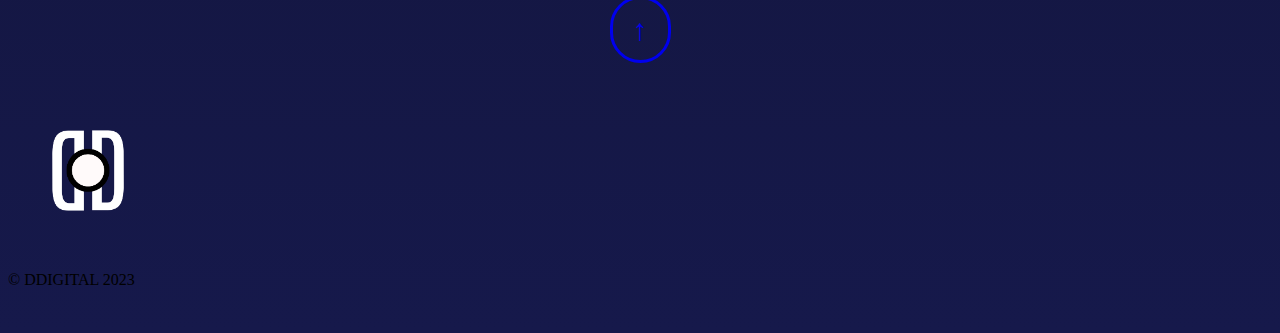
==== commit 7c7b0ba4: "adding more ilustrations" ====
--- a/index.html
+++ b/index.html
@@ -51,11 +51,17 @@
     <div class="largescreen">    
         <div id="myillus" class="illustrate text-center">
             
+            <img src="images/raisingkanan480.jpg"
+                 srcset="images/raisingkanan480.jpg 480w,
+                         images/raisingkanan960.jpg 960w,
+                         images/raisingkanan1440.jpg 1440w"
+                 sizes="800vw"
+                 alt="Raising Kanan Concept Cover" class="kanan">
 
-            <img src="images/equalizer3480.jpg"
-                 srcset="images/equalizer3480.jpg 480w,
-                         images/equalizer3960.jpg 960w,
-                         images/equalizer31440.jpg 1440w"
+            <img src="images/theequal480.jpg"
+                 srcset="images/theequal480.jpg 480w,
+                         images/theequal960.jpg 960w,
+                         images/theequal1440.jpg 1440w"
                  sizes="800vw"
                  alt="The Equalizer 3 Concept Cover" class="denzel">
 
--- a/css/main.css
+++ b/css/main.css
@@ -48,7 +48,7 @@
     visibility:hidden;
 }
 
-.snowfall, .reeves, .denzel /*top 3 center images for margin-top */ {
+.kanan, .reeves, .denzel /*top 3 center images for margin-top */ {
     margin-top:90px;
 }
 
@@ -176,7 +176,7 @@
         margin-bottom:20px;
     }
 
-    .mandalorian, .spiderman, .themeg, .snowfall, .reeves{
+    .mandalorian, .spiderman, .themeg, .snowfall, .reeves, .denzel, .kanan{
         margin-bottom:10px;
     }
 
